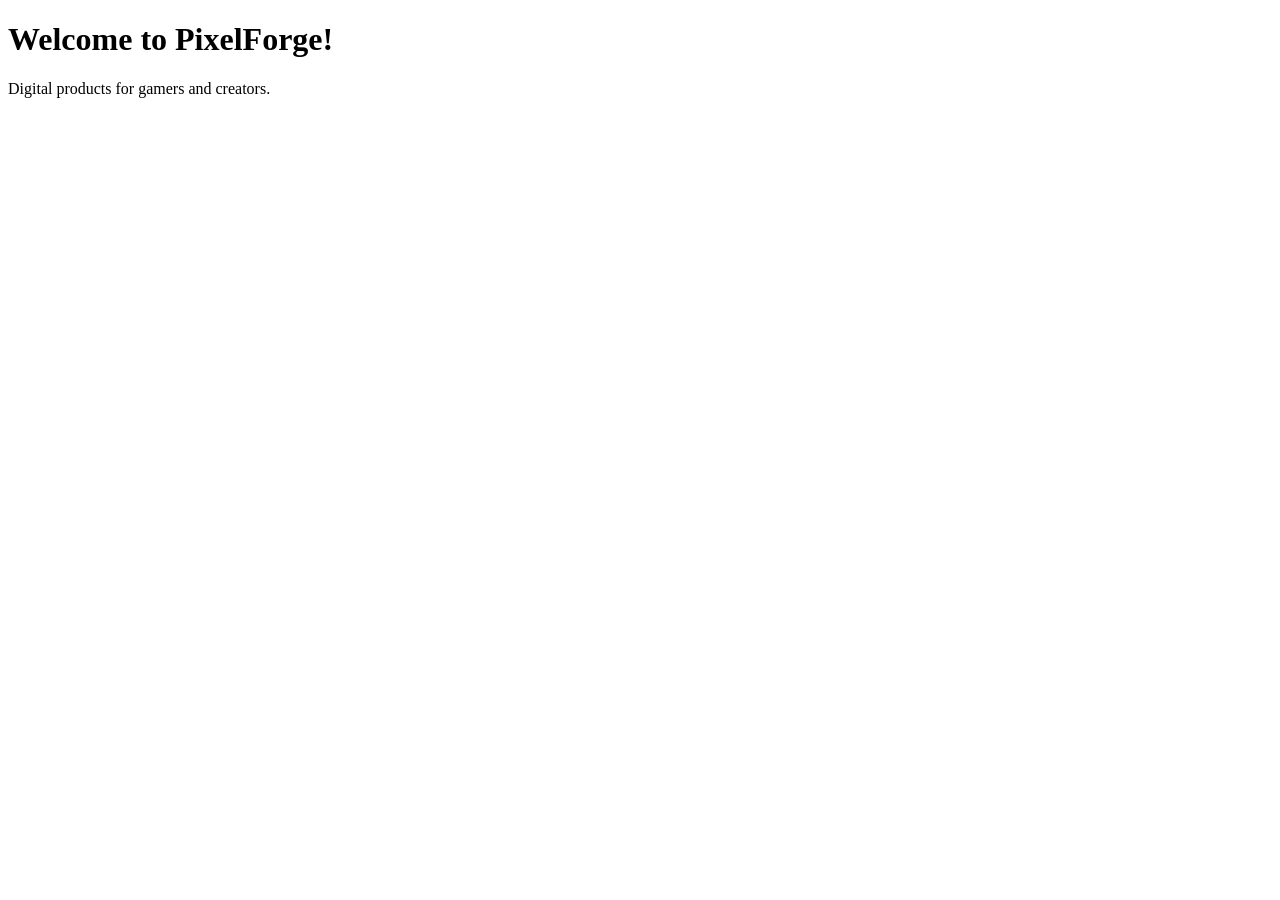
==== index.html @ e67bf679 "Add homepage" ====
<!DOCTYPE html>
<html lang="en">
<head>
    <meta charset="UTF-8">
    <meta name="viewport" content="width=device-width, initial-scale=1.0">
    <title>PixelForge</title>
</head>
<body>
    <h1>Welcome to PixelForge!</h1>
    <p>Digital products for gamers and creators.</p>
</body>
</html>
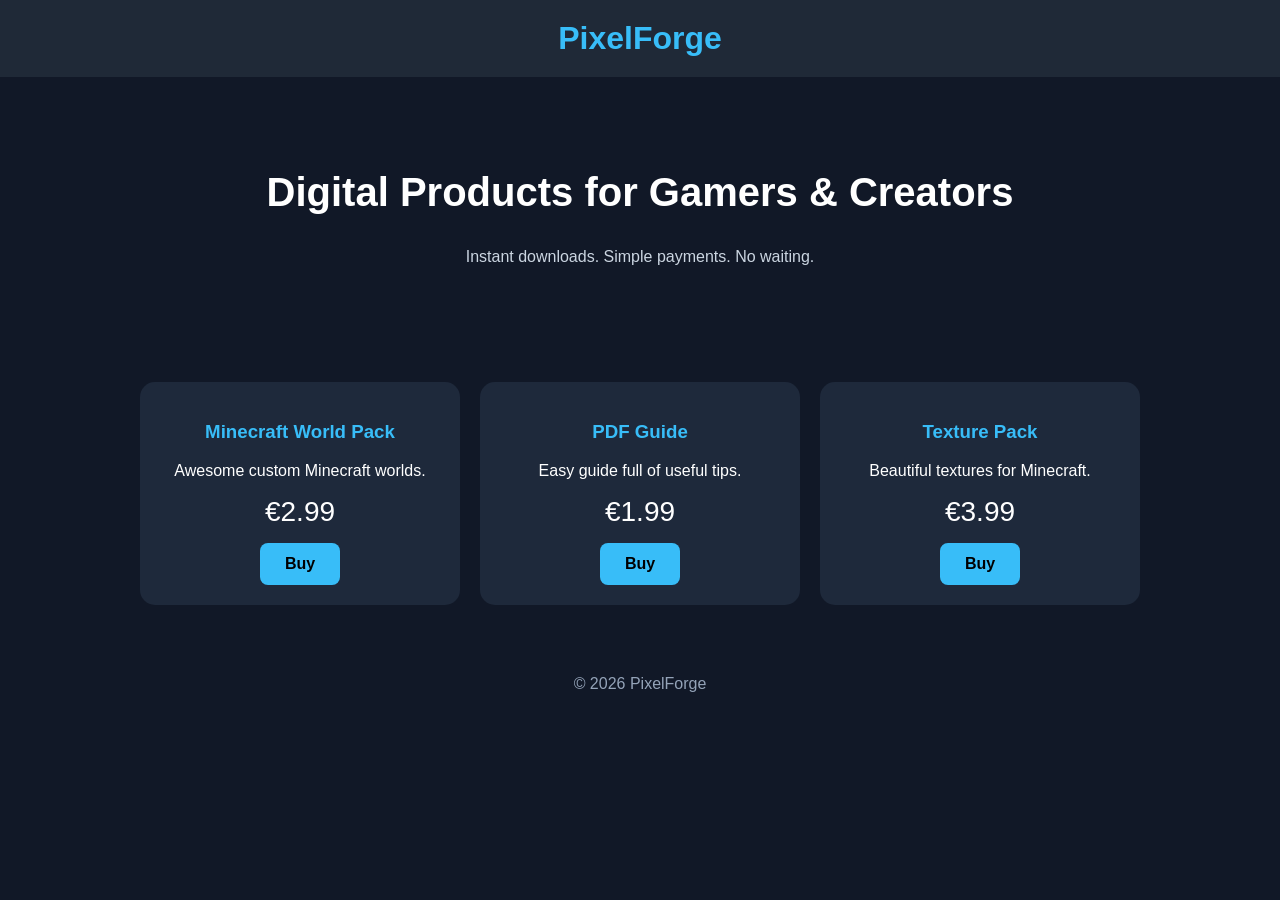
==== commit 030f75e3: "site upd" ====
--- a/index.html
+++ b/index.html
@@ -1,12 +1,128 @@
 <!DOCTYPE html>
 <html lang="en">
 <head>
-    <meta charset="UTF-8">
-    <meta name="viewport" content="width=device-width, initial-scale=1.0">
-    <title>PixelForge</title>
+<meta charset="UTF-8">
+<meta name="viewport" content="width=device-width, initial-scale=1.0">
+<title>PixelForge</title>
+
+<style>
+body{
+    margin:0;
+    font-family:Arial, sans-serif;
+    background:#111827;
+    color:white;
+}
+
+header{
+    background:#1f2937;
+    padding:20px;
+    text-align:center;
+}
+
+header h1{
+    margin:0;
+    color:#38bdf8;
+}
+
+.hero{
+    text-align:center;
+    padding:60px 20px;
+}
+
+.hero h2{
+    font-size:40px;
+}
+
+.hero p{
+    color:#cbd5e1;
+}
+
+.products{
+    display:flex;
+    justify-content:center;
+    flex-wrap:wrap;
+    gap:20px;
+    padding:40px;
+}
+
+.card{
+    background:#1e293b;
+    width:280px;
+    border-radius:15px;
+    padding:20px;
+    text-align:center;
+}
+
+.card h3{
+    color:#38bdf8;
+}
+
+.price{
+    font-size:28px;
+    margin:15px 0;
+}
+
+.buy{
+    display:inline-block;
+    padding:12px 25px;
+    background:#38bdf8;
+    color:black;
+    text-decoration:none;
+    border-radius:8px;
+    font-weight:bold;
+}
+
+.buy:hover{
+    background:#0ea5e9;
+}
+
+footer{
+    text-align:center;
+    padding:30px;
+    color:#94a3b8;
+}
+</style>
+
 </head>
 <body>
-    <h1>Welcome to PixelForge!</h1>
-    <p>Digital products for gamers and creators.</p>
+
+<header>
+<h1>PixelForge</h1>
+</header>
+
+<section class="hero">
+<h2>Digital Products for Gamers & Creators</h2>
+<p>Instant downloads. Simple payments. No waiting.</p>
+</section>
+
+<section class="products">
+
+<div class="card">
+<h3>Minecraft World Pack</h3>
+<p>Awesome custom Minecraft worlds.</p>
+<div class="price">€2.99</div>
+<a class="buy" href="#">Buy</a>
+</div>
+
+<div class="card">
+<h3>PDF Guide</h3>
+<p>Easy guide full of useful tips.</p>
+<div class="price">€1.99</div>
+<a class="buy" href="#">Buy</a>
+</div>
+
+<div class="card">
+<h3>Texture Pack</h3>
+<p>Beautiful textures for Minecraft.</p>
+<div class="price">€3.99</div>
+<a class="buy" href="#">Buy</a>
+</div>
+
+</section>
+
+<footer>
+© 2026 PixelForge
+</footer>
+
 </body>
 </html>
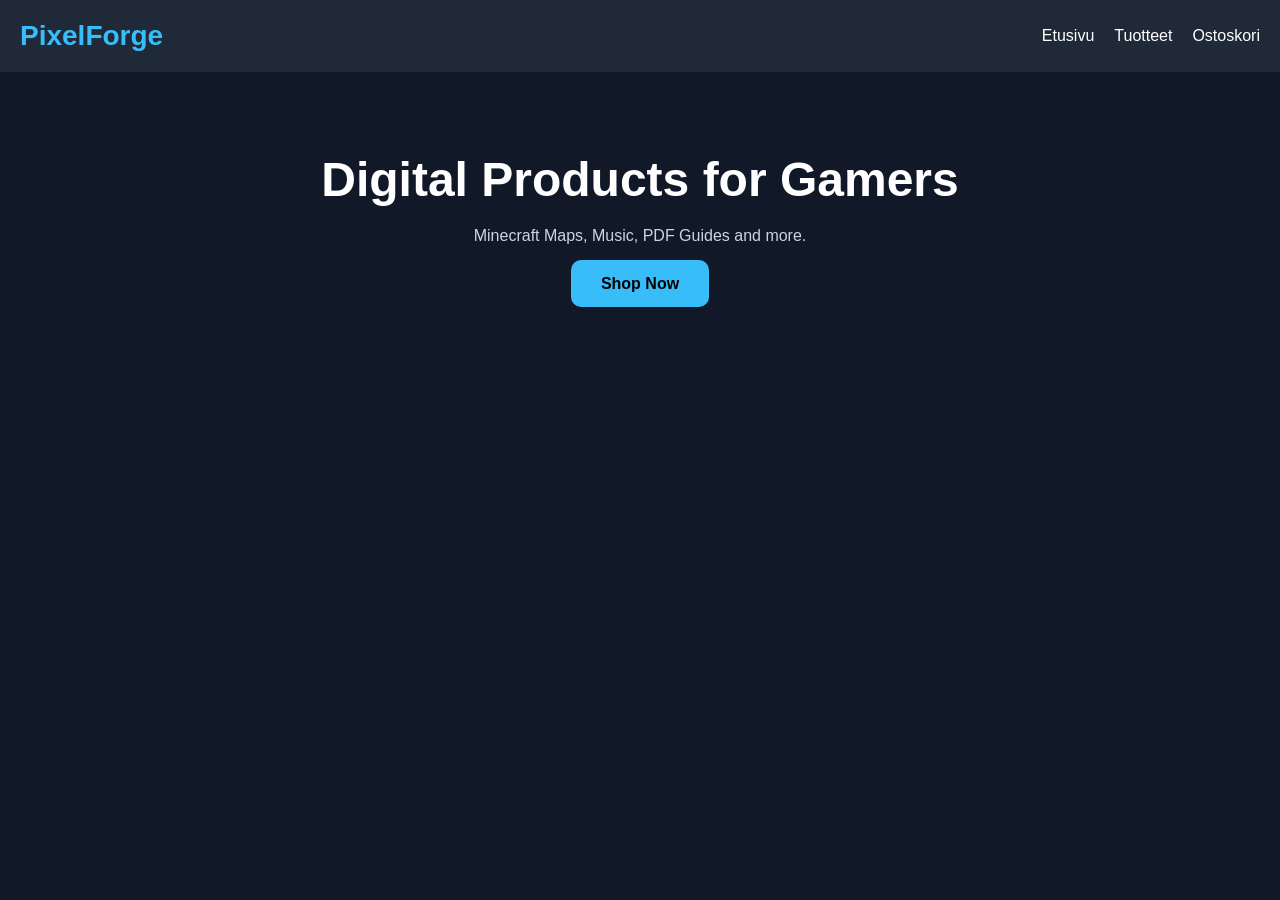
==== commit 1d90972c: "site upd" ====
--- a/index.html
+++ b/index.html
@@ -1,128 +1,39 @@
 <!DOCTYPE html>
-<html lang="en">
+<html lang="fi">
 <head>
-<meta charset="UTF-8">
-<meta name="viewport" content="width=device-width, initial-scale=1.0">
-<title>PixelForge</title>
+    <meta charset="UTF-8">
+    <meta name="viewport" content="width=device-width, initial-scale=1.0">
+    <title>PixelForge</title>
 
-<style>
-body{
-    margin:0;
-    font-family:Arial, sans-serif;
-    background:#111827;
-    color:white;
-}
-
-header{
-    background:#1f2937;
-    padding:20px;
-    text-align:center;
-}
-
-header h1{
-    margin:0;
-    color:#38bdf8;
-}
-
-.hero{
-    text-align:center;
-    padding:60px 20px;
-}
-
-.hero h2{
-    font-size:40px;
-}
-
-.hero p{
-    color:#cbd5e1;
-}
-
-.products{
-    display:flex;
-    justify-content:center;
-    flex-wrap:wrap;
-    gap:20px;
-    padding:40px;
-}
-
-.card{
-    background:#1e293b;
-    width:280px;
-    border-radius:15px;
-    padding:20px;
-    text-align:center;
-}
-
-.card h3{
-    color:#38bdf8;
-}
-
-.price{
-    font-size:28px;
-    margin:15px 0;
-}
-
-.buy{
-    display:inline-block;
-    padding:12px 25px;
-    background:#38bdf8;
-    color:black;
-    text-decoration:none;
-    border-radius:8px;
-    font-weight:bold;
-}
-
-.buy:hover{
-    background:#0ea5e9;
-}
-
-footer{
-    text-align:center;
-    padding:30px;
-    color:#94a3b8;
-}
-</style>
-
+    <link rel="stylesheet" href="css/style.css">
 </head>
 <body>
 
 <header>
-<h1>PixelForge</h1>
+    <nav>
+        <div class="logo">PixelForge</div>
+
+        <ul>
+            <li><a href="index.html">Etusivu</a></li>
+            <li><a href="products.html">Tuotteet</a></li>
+            <li><a href="cart.html">Ostoskori</a>
+        </ul>
+    </nav>
 </header>
 
 <section class="hero">
-<h2>Digital Products for Gamers & Creators</h2>
-<p>Instant downloads. Simple payments. No waiting.</p>
+    <h1>Digital Products for Gamers</h1>
+
+    <p>
+        Minecraft Maps, Music, PDF Guides and more.
+    </p>
+
+    <a class="button" href="products.html">
+        Shop Now
+    </a>
 </section>
 
-<section class="products">
-
-<div class="card">
-<h3>Minecraft World Pack</h3>
-<p>Awesome custom Minecraft worlds.</p>
-<div class="price">€2.99</div>
-<a class="buy" href="#">Buy</a>
-</div>
-
-<div class="card">
-<h3>PDF Guide</h3>
-<p>Easy guide full of useful tips.</p>
-<div class="price">€1.99</div>
-<a class="buy" href="#">Buy</a>
-</div>
-
-<div class="card">
-<h3>Texture Pack</h3>
-<p>Beautiful textures for Minecraft.</p>
-<div class="price">€3.99</div>
-<a class="buy" href="#">Buy</a>
-</div>
-
-</section>
-
-<footer>
-© 2026 PixelForge
-</footer>
+<script src="js/app.js"></script>
 
 </body>
 </html>
--- a/css/style.css
+++ b/css/style.css
@@ -0,0 +1,111 @@
+* {
+    margin: 0;
+    padding: 0;
+    box-sizing: border-box;
+}
+
+body {
+    font-family: Arial, Helvetica, sans-serif;
+    background: #111827;
+    color: white;
+}
+
+header {
+    background: #1f2937;
+    padding: 20px;
+}
+
+nav {
+    display: flex;
+    justify-content: space-between;
+    align-items: center;
+}
+
+.logo {
+    font-size: 28px;
+    font-weight: bold;
+    color: #38bdf8;
+}
+
+nav ul {
+    display: flex;
+    list-style: none;
+    gap: 20px;
+}
+
+nav a {
+    color: white;
+    text-decoration: none;
+}
+
+.hero {
+    text-align: center;
+    padding: 80px 20px;
+}
+
+.hero h1 {
+    font-size: 48px;
+    margin-bottom: 20px;
+}
+
+.hero p {
+    color: #cbd5e1;
+    margin-bottom: 30px;
+}
+
+.button {
+    background: #38bdf8;
+    color: black;
+    padding: 15px 30px;
+    border-radius: 10px;
+    text-decoration: none;
+    font-weight: bold;
+}
+
+.button:hover {
+    background: #0ea5e9;
+}
+.products{
+    max-width:1100px;
+    margin:40px auto;
+    display:grid;
+    grid-template-columns:repeat(auto-fit,minmax(250px,1fr));
+    gap:25px;
+    padding:20px;
+}
+
+.product{
+    background:#1f2937;
+    padding:25px;
+    border-radius:15px;
+    text-align:center;
+}
+
+.product h2{
+    margin-bottom:15px;
+}
+
+.product p{
+    color:#cbd5e1;
+    margin-bottom:20px;
+}
+
+.product h3{
+    margin-bottom:20px;
+    color:#38bdf8;
+}
+
+.product button{
+    width:100%;
+    padding:12px;
+    border:none;
+    border-radius:10px;
+    background:#38bdf8;
+    font-size:16px;
+    cursor:pointer;
+    font-weight:bold;
+}
+
+.product button:hover{
+    background:#0ea5e9;
+}
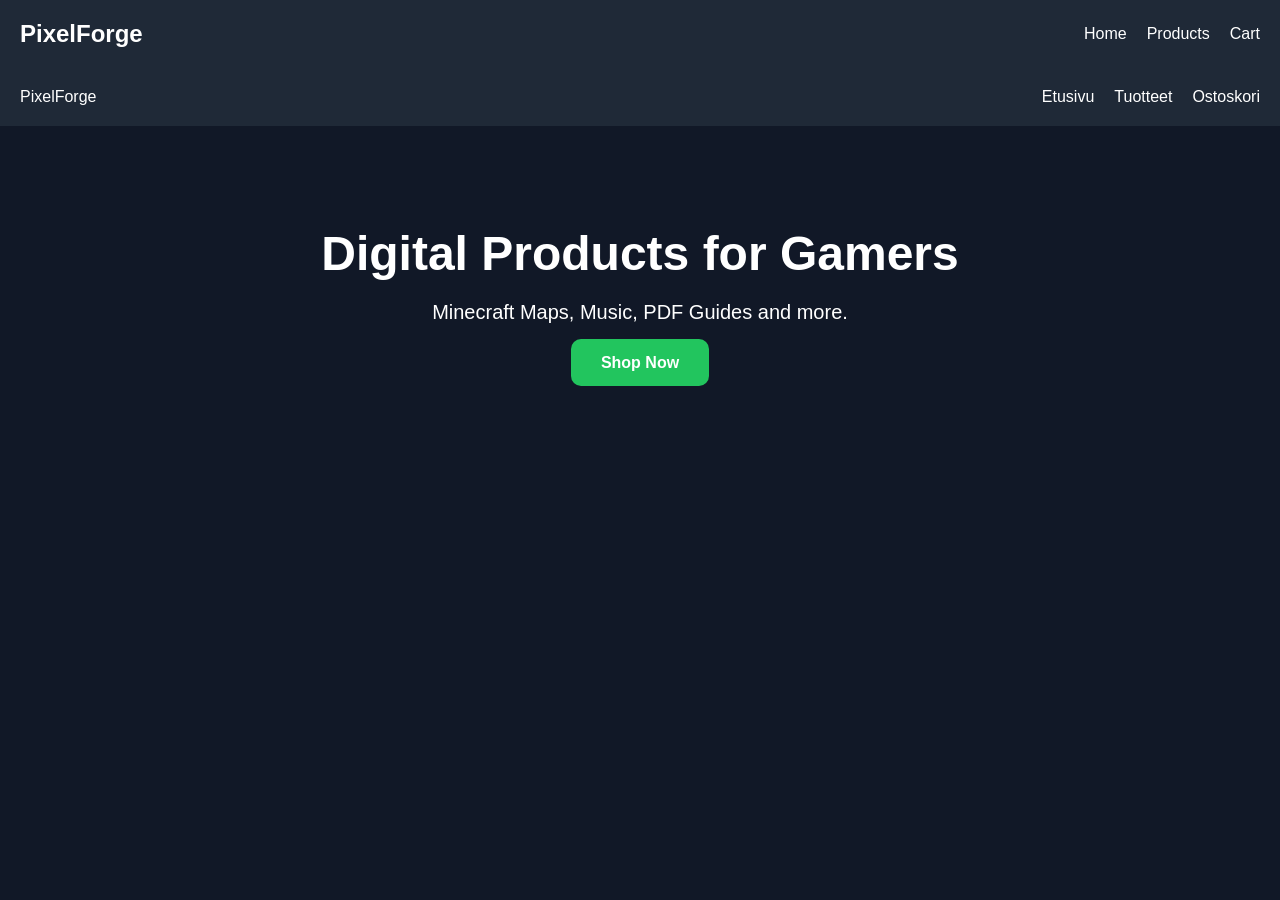
==== commit cae5a618: "hienonpi design" ====
--- a/index.html
+++ b/index.html
@@ -8,7 +8,17 @@
     <link rel="stylesheet" href="css/style.css">
 </head>
 <body>
+<header>
+    <nav>
+        <h1>PixelForge</h1>
 
+        <ul>
+            <li><a href="index.html">Home</a></li>
+            <li><a href="products.html">Products</a></li>
+            <li><a href="cart.html">Cart</a></li>
+        </ul>
+    </nav>
+</header>
 <header>
     <nav>
         <div class="logo">PixelForge</div>
--- a/css/style.css
+++ b/css/style.css
@@ -5,7 +5,7 @@
 }
 
 body {
-    font-family: Arial, Helvetica, sans-serif;
+    font-family: Arial, sans-serif;
     background: #111827;
     color: white;
 }
@@ -21,12 +21,6 @@
     align-items: center;
 }
 
-.logo {
-    font-size: 28px;
-    font-weight: bold;
-    color: #38bdf8;
-}
-
 nav ul {
     display: flex;
     list-style: none;
@@ -40,7 +34,7 @@
 
 .hero {
     text-align: center;
-    padding: 80px 20px;
+    padding: 100px 20px;
 }
 
 .hero h1 {
@@ -49,13 +43,13 @@
 }
 
 .hero p {
-    color: #cbd5e1;
+    font-size: 20px;
     margin-bottom: 30px;
 }
 
 .button {
-    background: #38bdf8;
-    color: black;
+    background: #22c55e;
+    color: white;
     padding: 15px 30px;
     border-radius: 10px;
     text-decoration: none;
@@ -63,49 +57,5 @@
 }
 
 .button:hover {
-    background: #0ea5e9;
-}
-.products{
-    max-width:1100px;
-    margin:40px auto;
-    display:grid;
-    grid-template-columns:repeat(auto-fit,minmax(250px,1fr));
-    gap:25px;
-    padding:20px;
-}
-
-.product{
-    background:#1f2937;
-    padding:25px;
-    border-radius:15px;
-    text-align:center;
-}
-
-.product h2{
-    margin-bottom:15px;
-}
-
-.product p{
-    color:#cbd5e1;
-    margin-bottom:20px;
-}
-
-.product h3{
-    margin-bottom:20px;
-    color:#38bdf8;
-}
-
-.product button{
-    width:100%;
-    padding:12px;
-    border:none;
-    border-radius:10px;
-    background:#38bdf8;
-    font-size:16px;
-    cursor:pointer;
-    font-weight:bold;
-}
-
-.product button:hover{
-    background:#0ea5e9;
+    background: #16a34a;
 }
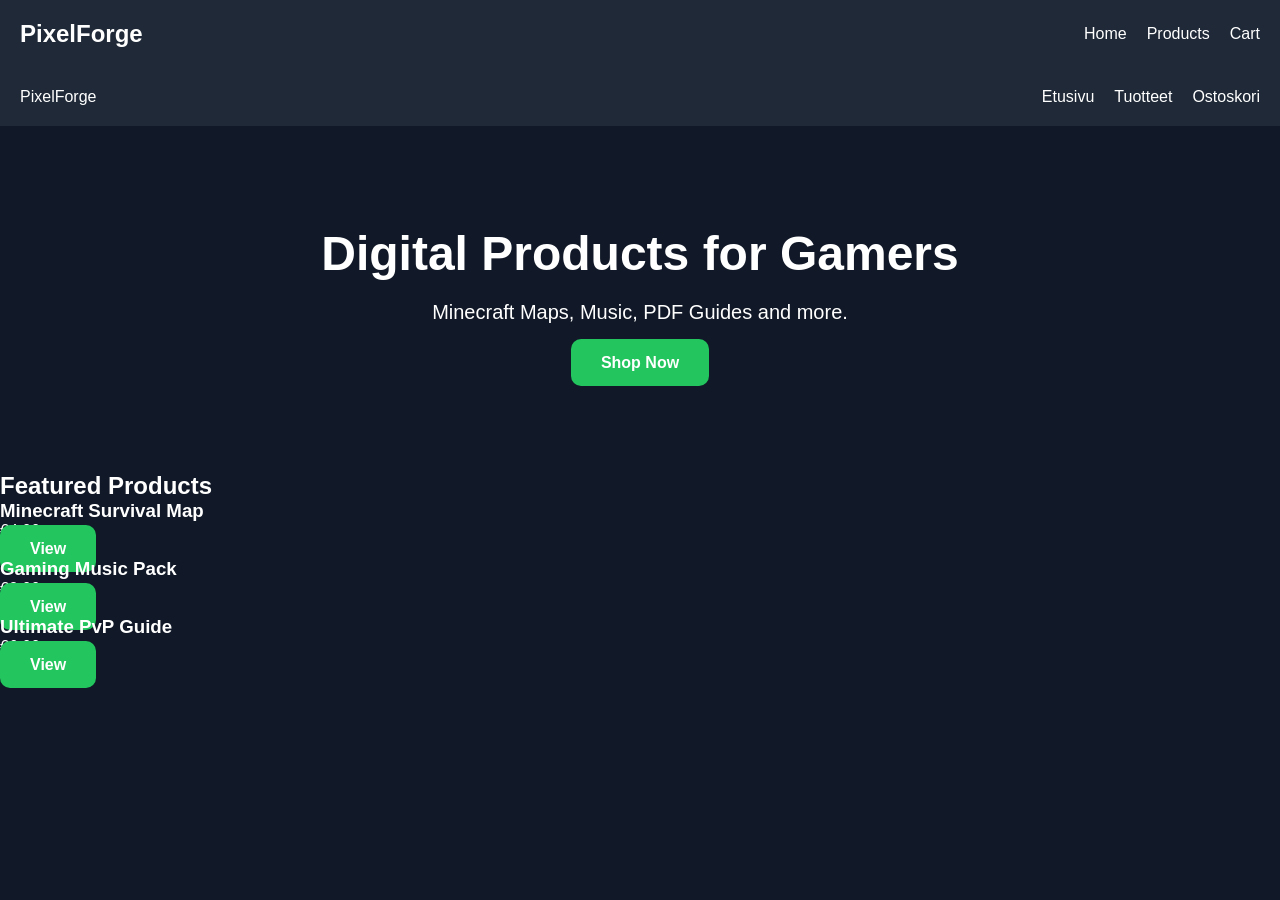
==== commit c35cd167: "site upd" ====
--- a/index.html
+++ b/index.html
@@ -42,7 +42,29 @@
         Shop Now
     </a>
 </section>
+<section class="featured">
+    <h2>Featured Products</h2>
 
+    <div class="products">
+        <div class="card">
+            <h3>Minecraft Survival Map</h3>
+            <p>€4.99</p>
+            <a href="products.html" class="button">View</a>
+        </div>
+
+        <div class="card">
+            <h3>Gaming Music Pack</h3>
+            <p>€2.99</p>
+            <a href="products.html" class="button">View</a>
+        </div>
+
+        <div class="card">
+            <h3>Ultimate PvP Guide</h3>
+            <p>€6.99</p>
+            <a href="products.html" class="button">View</a>
+        </div>
+    </div>
+</section>
 <script src="js/app.js"></script>
 
 </body>
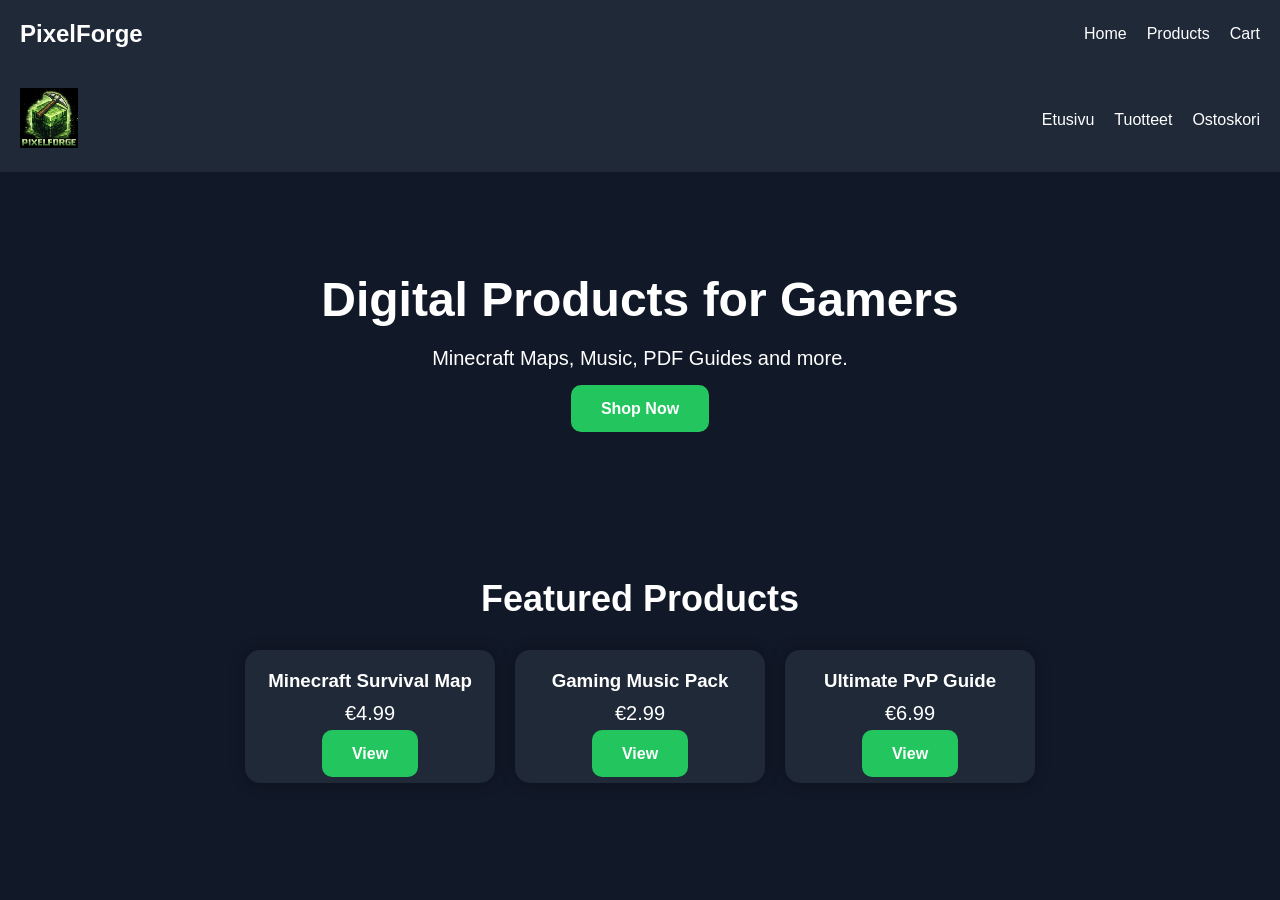
==== commit a0285dad: "Update website" ====
--- a/index.html
+++ b/index.html
@@ -21,7 +21,9 @@
 </header>
 <header>
     <nav>
-        <div class="logo">PixelForge</div>
+        <div class="logo">
+    <img src="images/logo.png" alt="PixelForge Logo">
+</div>
 
         <ul>
             <li><a href="index.html">Etusivu</a></li>
--- a/css/style.css
+++ b/css/style.css
@@ -58,4 +58,41 @@
 
 .button:hover {
     background: #16a34a;
+}
+.featured {
+    padding: 60px 20px;
+    text-align: center;
+}
+
+.featured h2 {
+    font-size: 36px;
+    margin-bottom: 30px;
+}
+
+.products {
+    display: flex;
+    justify-content: center;
+    gap: 20px;
+    flex-wrap: wrap;
+}
+
+.card {
+    background: #1f2937;
+    padding: 20px;
+    border-radius: 15px;
+    width: 250px;
+    box-shadow: 0 0 15px rgba(0,0,0,0.3);
+}
+
+.card h3 {
+    margin-bottom: 10px;
+}
+
+.card p {
+    margin-bottom: 20px;
+    font-size: 20px;
+}
+.logo img {
+    height: 60px;
+    width: auto;
 }
